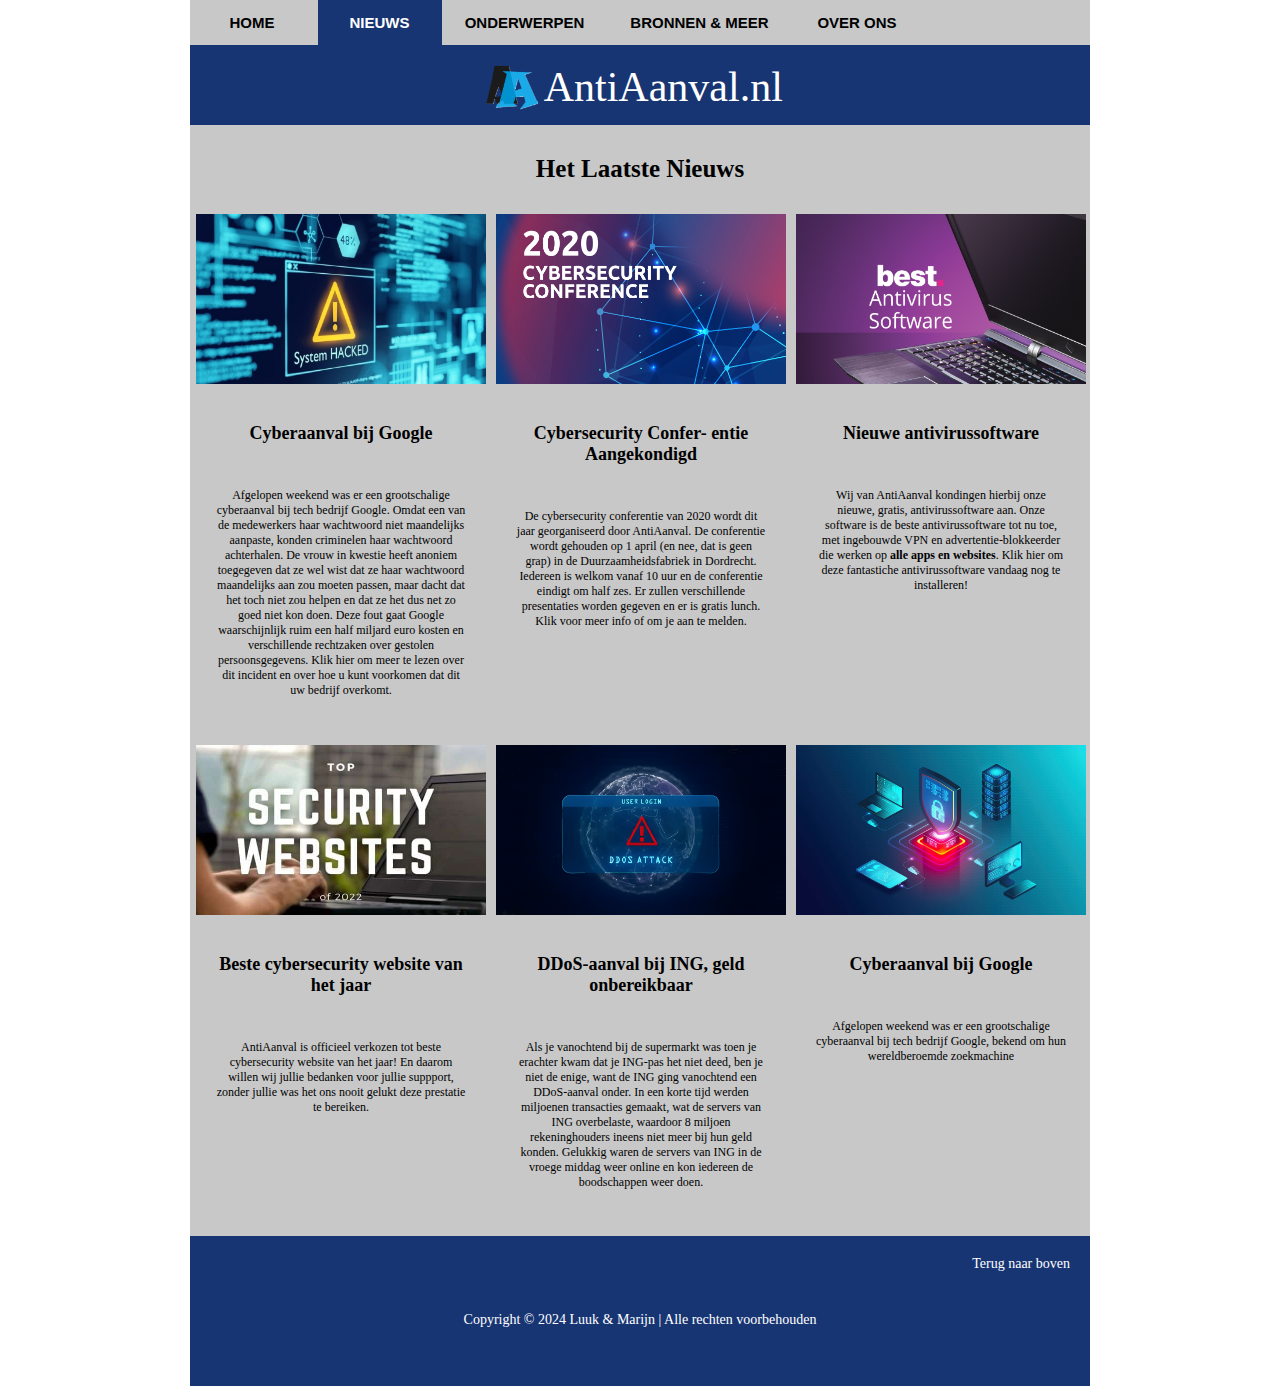
==== ACTUEEL.html @ 82aa46d6 "NIEUWS💀" ====
<!DOCTYPE html>
<html lang="nl">
  <head>
    <link rel="stylesheet" type="text/css" href="style.css">
    <link rel="icon" href="images/LogoWebsiteCirkel.png">
    <title>AntiAanval.nl/nieuws</title>
  </head>
  <body>
    <div id="wrapper">
      
      <div id="topnav">
        <a                href="index.html">HOME</a>
        <a class="active" href="ACTUEEL.html">NIEUWS</a>
        <a                class="OW" href="ONDERWERPEN.html">ONDERWERPEN</a>
        <a                class="BM" href="MEER_INFO.html">BRONNEN & MEER</a>
        <a                href="OVER_ONS.html">OVER ONS</a>
      </div>

      <header>
        <h1>
          <a href="index.html" id="headerText"><img id="headerLogo" src="images/LogoWebsiteNoBorder.png">AntiAanval.nl</a>
        </h1>
      </header>
      
      <article id="nieuws">
        <h2>Het Laatste Nieuws</h2>
      
        <table class="nieuwsItems">
          <tr>


            <td class="nieuws1">
              <a onclick="alert('Ik was te lui om meer onzin uit mijn duim te zuigen dus er is eigenlijk niets om meer over te lezen...');">
                <table>
                  <tr>
                    <td class="NI_img">
                      <img src="images/systemHacked.jpg" alt="system hacked plaatje">
                    </td>
                  </tr>
                  <tr>
                    <td class="NI_header">
                      <p>Cyberaanval bij Google</p>
                    </td>
                  </tr>
                  <tr>
                    <td class="NI_paragraph">
                      <p>Afgelopen weekend was er een grootschalige cyberaanval bij 
                        tech bedrijf Google. Omdat een van de medewerkers haar wachtwoord 
                        niet maandelijks aanpaste, konden criminelen haar wachtwoord achterhalen.
                        De vrouw in kwestie heeft anoniem toegegeven dat ze wel wist dat 
                        ze haar wachtwoord maandelijks aan zou moeten passen, maar dacht dat 
                        het toch niet zou helpen en dat ze het dus net zo goed niet kon doen. 
                        Deze fout gaat Google waarschijnlijk ruim een 
                        half miljard euro kosten en verschillende rechtzaken over gestolen 
                        persoonsgegevens. Klik hier om meer te lezen over dit incident en over hoe u 
                        kunt voorkomen dat dit uw bedrijf overkomt.
                      </p>
                      </td>
                  </tr>
                </table>
              </a>
            </td>

            <td class="nieuws2">
              <a onclick="alert('Ok, ik geef het toe het was een grap... \nDe cybersecurity conferentie bestaat eigenlijk hememaal niet. \nGoede grap toch?\n\nTOCH!?');">
                <table>
                  <tr>
                    <td class="NI_img">
                      <img src="images/CyberEvent.png" alt="Cybersecurity conferentie plaatje">
                    </td>
                  </tr>
                  <tr>
                    <td class="NI_header">
                      <p>Cybersecurity Confer- entie Aangekondigd</p>
                    </td>
                  </tr>
                  <tr>
                    <td class="NI_paragraph">
                      <p>
                        De cybersecurity conferentie van 2020 wordt dit jaar georganiseerd door AntiAanval.
                        De conferentie wordt gehouden op 1 april (en nee, dat is geen grap) in de Duurzaamheidsfabriek 
                        in Dordrecht. Iedereen is welkom vanaf 10 uur en de conferentie eindigt om half zes.
                        Er zullen verschillende presentaties worden gegeven en er is gratis lunch.
                        Klik voor meer info of om je aan te melden.
                      </p>
                      </td>
                  </tr>
                </table>
              </a>
            </td>

            <td class="nieuws3">
              <a onclick="alert('Installeren van antivirussoftware voltooid, \nbezig met het vernietigen van dit apparaat, \nwant geen apparaat betekent geen virussen of advertenties!');">
                <table>
                  <tr>
                    <td class="II_img">
                      <img src="images/Antivirus.jpg" alt="beste antivirussoftware plaatje">
                    </td>
                  </tr>
                  <tr>
                    <td class="II_header">
                      <p>Nieuwe antivirussoftware</p>
                    </td>
                  </tr>
                  <tr>
                    <td class="II_paragraph">
                      <p>
                        Wij van AntiAanval kondingen hierbij onze nieuwe, gratis, antivirussoftware aan.
                        Onze software is de beste antivirussoftware tot nu toe, met ingebouwde VPN en
                        advertentie-blokkeerder die werken op <b>alle apps en websites</b>. Klik hier 
                        om deze fantastiche antivirussoftware vandaag nog te installeren!
                      </p>
                      </td>
                  </tr>
                </table>
              </a>
            </td>
          </tr>
        </table>
  
        <table class="innovatieItems">
          <tr>
            <td class="innovatie1">
              <a onclick="alert('Waarom klikte je op dit nieuwsartikel als er nergens stond dat je dat moest doen?');">
                <table>
                  <tr>
                    <td class="NI_img">
                      <img src="images/Screenshot 2024-01-14 16.52.09.png" alt="Beste security websites plaatje">
                    </td>
                  </tr>
                  <tr>
                    <td class="NI_header">
                      <p>Beste cybersecurity website van het jaar</p>
                    </td>
                  </tr>
                  <tr>
                    <td class="NI_paragraph">
                      <p>AntiAanval is officieel verkozen tot beste cybersecurity website van het jaar!
                        En daarom willen wij jullie bedanken voor jullie suppport, zonder jullie was het
                        ons nooit gelukt deze prestatie te bereiken. 
                      </p>
                    </td>
                  </tr>
                </table>
              </a>
            </td>

            <td class="innovatie2">
              <a onclick="alert('Waarom klikte je op dit nieuwsartikel als er nergens stond dat je dat moest doen?');">
                <table>
                  <tr>
                    <td class="II_img">
                      <img src="images/ddos-aanval.png" alt="DDoS-aanval waarschuwing plaatje">
                    </td>
                  </tr>
                  <tr>
                    <td class="II_header">
                      <p>DDoS-aanval bij ING, geld onbereikbaar</p>
                    </td>
                  </tr>
                  <tr>
                    <td class="II_paragraph">
                      <p>Als je vanochtend bij de supermarkt was toen je erachter kwam dat je ING-pas 
                        het niet deed, ben je niet de enige, want de ING ging vanochtend een DDoS-aanval 
                        onder. In een korte tijd werden miljoenen transacties gemaakt, wat de servers van 
                        ING overbelaste, waardoor 8 miljoen rekeninghouders ineens niet meer bij hun geld konden.
                        Gelukkig waren de servers van ING in de vroege middag weer online en kon iedereen de 
                        boodschappen weer doen. 
                      </p>
                      </td>
                  </tr>
                </table>
              </a>
            </td>

            <td class="innovatie3">
              <a onclick="alert('TEKST6');">
                <table>
                  <tr>
                    <td class="II_img">
                      <img src="images/Cybersecurity-HOME.jpg" alt="placeholder">
                    </td>
                  </tr>
                  <tr>
                    <td class="II_header">
                      <p>Cyberaanval bij Google</p>
                    </td>
                  </tr>
                  <tr>
                    <td class="II_paragraph">
                      <p>Afgelopen weekend was er een grootschalige cyberaanval bij 
                      tech bedrijf Google, bekend om hun wereldberoemde zoekmachine</p>
                    </td>
                  </tr>
                </table>
              </a>
            </td>
            </tr>
        </table>
      
      </article>

      <footer>
        <p class="BTT"><a href="#wrapper">Terug naar boven</a></p>
        <p class="copyright">
          Copyright © 2024 Luuk & Marijn | Alle rechten voorbehouden
        </p>    
      </footer>
    </div>
  </body>
</html>
---- style.css ----
* {
  margin: 0;
  scroll-behavior: smooth;
}

a:hover {
  cursor: pointer;
}

body{
  font-family: Verdana;
  font-size:14px;
}

header{
  background-color:#183573;
  width:900px;
  height: 80px;
}

header a{
  padding:18px 5px 5px 5px;
  color:#ffffff;
  font-size:42px;
  font-family: Impact;
  font-weight:normal;
  text-decoration:none;
  text-align: left;
  display: block;
}

#headerLogo{
  height: 45px; 
  display: block; 
  float: left;
  margin: 2px 5px 0px 290px;
}


#wrapper{
  width:900px;
  margin:auto;
  background-color:#c8c8c8;;
  ;
}

#bigimage img{
  width:900px;
}

#bigimage p{
  color:#00c9fd;
  background-color:#ffffff;
  font-size:12px;
}

nav{
  background-color: #C8C8C8;
  ;
  width:900px;
}

article{
  background-color:#C8C8C8;
  width:900px;
}

footer{
  background-color:#183573;
  width:900px;
  height:150px;
}

footer p{
  color:white;
}

nav a{
  font-family:Verdana, Geneva, Tahoma, sans-serif;
  font-size:18px;
  font-weight:bold;
  color:black;
  text-decoration:none;
  display: inline-block;
  text-align:center;
  width:160px;
  height:40px;
  line-height:40px;
}

nav a.wide {
  width: 275px;
}

nav a:hover{
  background-color:white;
  font-size:18px;
}

img{
  display:block;
}

p{
  padding:20px;
}

article h1, article h2, article h3{
  padding:10px;
  font-family:Verdana;
  font-size:25px;
  text-align:center;
}

article{
  margin:20px 0px;
}

article img{
  float:right;
  margin:20px;
}

p a, ul a{
  text-decoration:none;
  color:black;
}

p a:hover, ul a:hover{
  text-decoration: underline;
}

#topnav {
  overflow: hidden;
  background-color: #c8c8c8;
}

#topnav a.BM{
  width: 160px;
}

#topnav a.OW{
  width:135px;
}

#topnav a {
  color: black;
  padding: 10px 12px;
  font-size: 15px;
  font-family:Verdana, Geneva, Tahoma, sans-serif;
  font-weight:bold;
  color:black;
  text-decoration:none;
  display: inline-block;
  text-align:center;
  width:100px;
  height:25px;
  line-height:25px;
}

#topnav a:hover{
  background-color:white;
}

#topnav a.active {
  background-color: #183573;
  color: white;
}

#topnav input[type=text] {
  float: right;
  padding: 6px;
  border: none;
  margin-top: 8px;
  margin-right: 16px;
  font-size: 13px;
  text-align: center;
}

table.team {
  width: 900px;
}

td.bigName {
  text-align: center;
  font-size: 24px;
  font-weight: bold;
}

td.nameDescr {
  text-align: center;
  font-size: 18px;
}
 
td.pfp img {
  width: 230px;
  margin: 5px 85px;
}

a.linkInParagraph{
  color: blue;
}

p.BTT {
  text-align: right;
}

p.BTT a{
  color: white;
}

table.media tr td a img {
  height: 40px;
}

table.media {
margin: 5px 320px;
}

table.nieuwsItems, table.innovatieItems {
  width: 900px;
}

td.NI_header, td.II_header {
  text-align: center;
  font-size: 18px;
  font-weight: bold;
}

td.NI_paragraph, td.II_paragraph {
  text-align: center;
  font-size: 12px;
}
 
td.NI_img img, td.II_img img {
  width: 290px;
  height: 170px;
  margin: 15px 0px;
}

td.nieuws1, td.innovatie1, 
td.nieuws2, td.innovatie2, 
td.nieuws3, td.innovatie3 {
  width: 300px;
} 

#smallPrint{
  font-size: 9px;
  width: 550px;
}

p.copyright{
  text-align: center;
  color: white;
}

ul.disced {
  list-style-type: disc;
}

ul.disced > li {
  text-indent: 5px;
}

h4 {
  text-align:left;
  margin-left: 20px;
}

#training img {
  width:100%;
  height:100%;
  border:5px;
  border-radius:25px;
  border-style:outset;
  border-color:#00c9fd;
}

#update img {
  width:55%;
  height:55%;
  border: 5px;
  border-radius:50%;
  border-style:outset;
  border-color:#ffae00;
}

#endpoint img {
  width:100%;
  height:100%;
  border:5px;
  border-radius:20px;
  border-style:none;
}

#firewall img {
  width:35%;
  height:35%;
  border:3px;
  border-radius:15px;
  border-style:outset;
  border-color:#ffae00;
}

#accesscontroll img {
  width:27%;
  height:27%;
  float:inline-start;
  border:5px;
  border-radius:10px;
  margin-left:20px;
  margin-bottom:5px;
}

#account img {
  width:100%;
  height:100%;
  border-radius:12px;
}

a.bron{
  color: blue; 
}

a.bron:visited{
  color: purple; 
}

table.nieuwsItems td, 
table.innovatieItems td{
  vertical-align: top;
}

#previmg img {
  width:35%;
  height:35%;
}
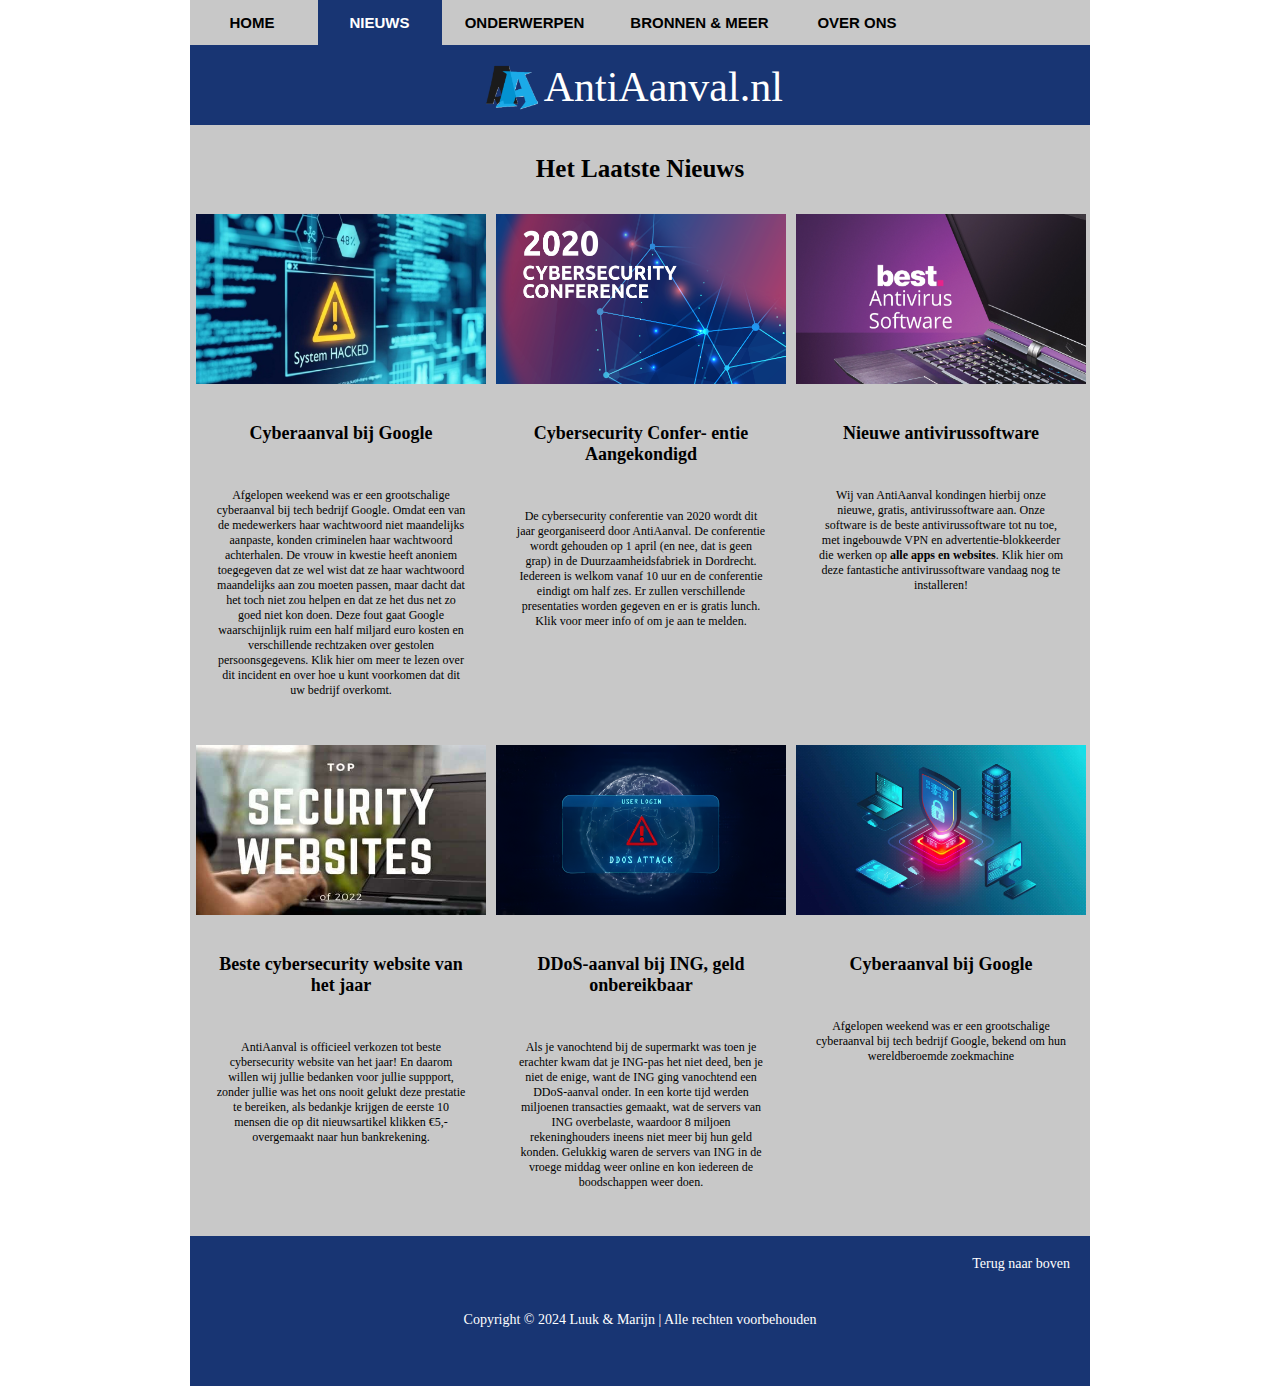
==== commit 252ab46e: "." ====
--- a/ACTUEEL.html
+++ b/ACTUEEL.html
@@ -121,7 +121,7 @@
         <table class="innovatieItems">
           <tr>
             <td class="innovatie1">
-              <a onclick="alert('Waarom klikte je op dit nieuwsartikel als er nergens stond dat je dat moest doen?');">
+              <a onclick="alert('Dacht je nou echt dat je bij de eerste 10 mensen zou zitten? \nNou niet dus...');">
                 <table>
                   <tr>
                     <td class="NI_img">
@@ -137,7 +137,8 @@
                     <td class="NI_paragraph">
                       <p>AntiAanval is officieel verkozen tot beste cybersecurity website van het jaar!
                         En daarom willen wij jullie bedanken voor jullie suppport, zonder jullie was het
-                        ons nooit gelukt deze prestatie te bereiken. 
+                        ons nooit gelukt deze prestatie te bereiken, als bedankje krijgen de eerste 
+                        10 mensen die op dit nieuwsartikel klikken €5,- overgemaakt naar hun bankrekening.
                       </p>
                     </td>
                   </tr>
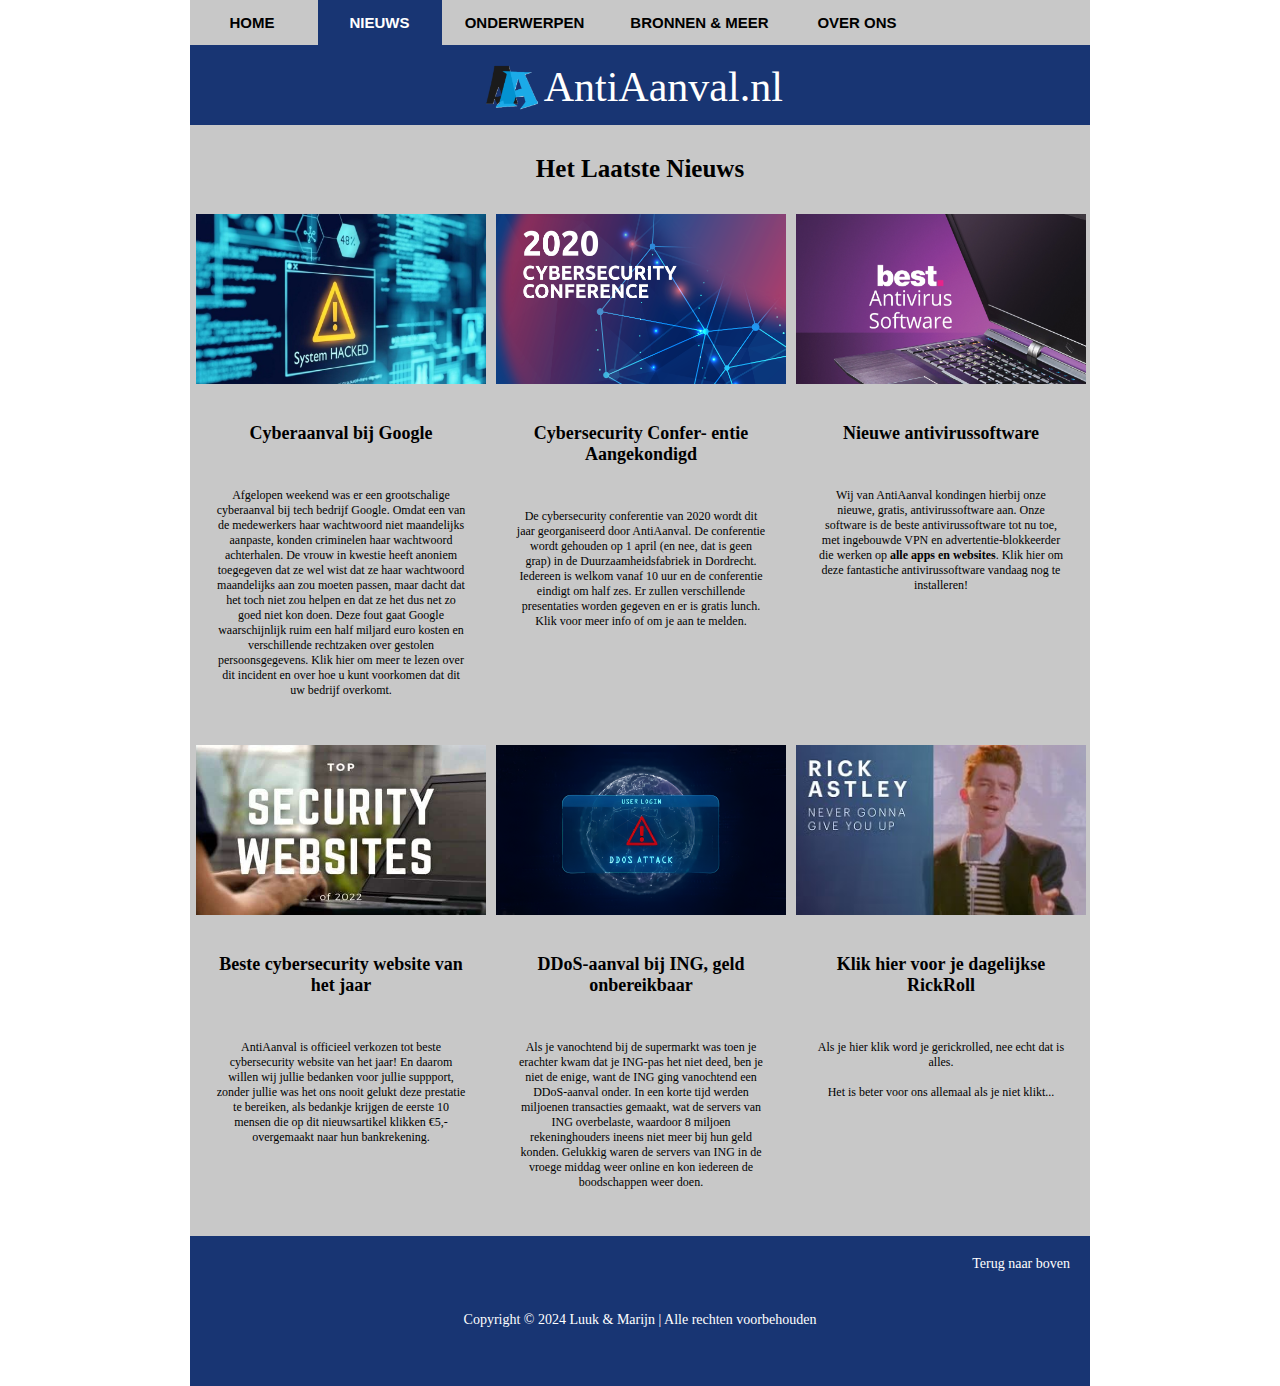
==== commit 7c859f75: "NGGYU" ====
--- a/ACTUEEL.html
+++ b/ACTUEEL.html
@@ -175,22 +175,23 @@
             </td>
 
             <td class="innovatie3">
-              <a onclick="alert('TEKST6');">
+              <a onclick="alert('Waarom doe je jezelf dit aan? \n\nIk weet het al, je was gewoon nieuwsgierig.');" 
+              target="_blank" href="https://www.youtube.com/watch?v=dQw4w9WgXcQ" class="NGGYU">
                 <table>
                   <tr>
                     <td class="II_img">
-                      <img src="images/Cybersecurity-HOME.jpg" alt="placeholder">
+                      <img src="images/NGGYU.jpg" alt="Never Gonna Give You Up Thumbnail">
                     </td>
                   </tr>
                   <tr>
                     <td class="II_header">
-                      <p>Cyberaanval bij Google</p>
+                      <p>Klik hier voor je dagelijkse RickRoll</p>
                     </td>
                   </tr>
                   <tr>
                     <td class="II_paragraph">
-                      <p>Afgelopen weekend was er een grootschalige cyberaanval bij 
-                      tech bedrijf Google, bekend om hun wereldberoemde zoekmachine</p>
+                      <p>Als je hier klik word je gerickrolled, nee echt dat is alles.<br><br>
+                        Het is beter voor ons allemaal als je niet klikt...</p>
                     </td>
                   </tr>
                 </table>
--- a/style.css
+++ b/style.css
@@ -335,3 +335,8 @@
   width:35%;
   height:35%;
 }
+
+a.NGGYU{
+  color: black;
+  text-decoration: none;
+}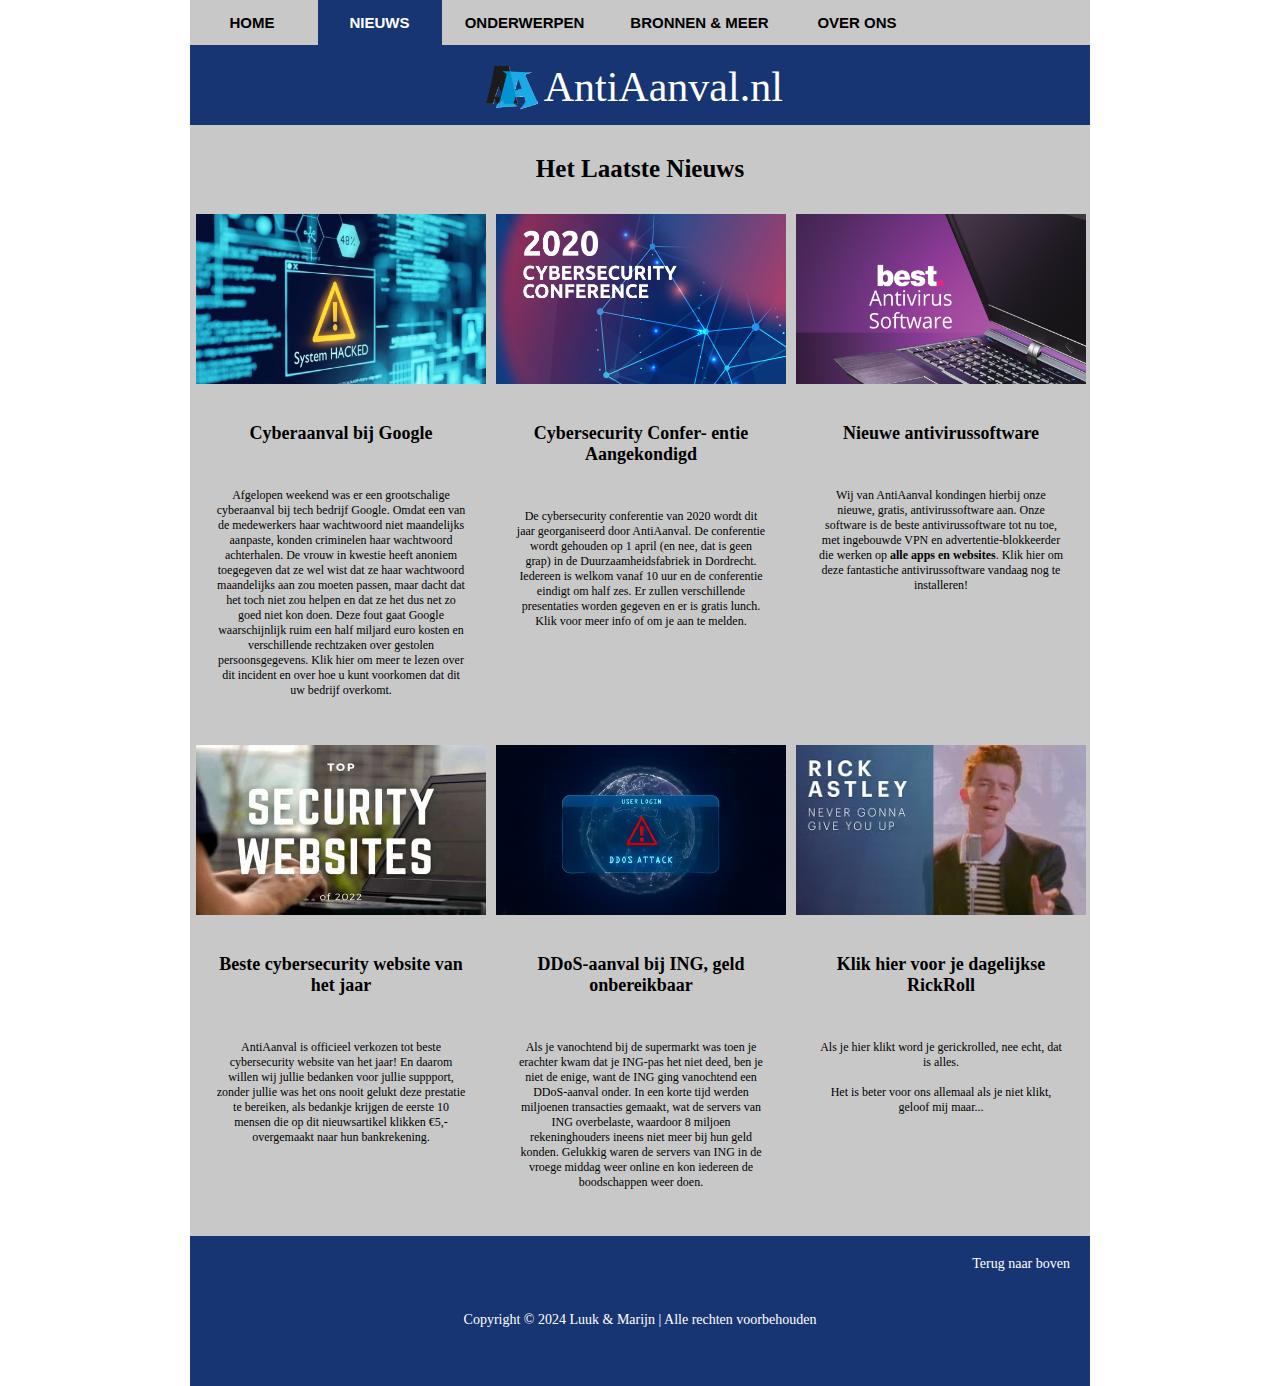
==== commit 5c296c38: "meer NGGYU" ====
--- a/ACTUEEL.html
+++ b/ACTUEEL.html
@@ -190,8 +190,8 @@
                   </tr>
                   <tr>
                     <td class="II_paragraph">
-                      <p>Als je hier klik word je gerickrolled, nee echt dat is alles.<br><br>
-                        Het is beter voor ons allemaal als je niet klikt...</p>
+                      <p>Als je hier klikt word je gerickrolled, nee echt, dat is alles.<br><br>
+                        Het is beter voor ons allemaal als je niet klikt, geloof mij maar...</p>
                     </td>
                   </tr>
                 </table>
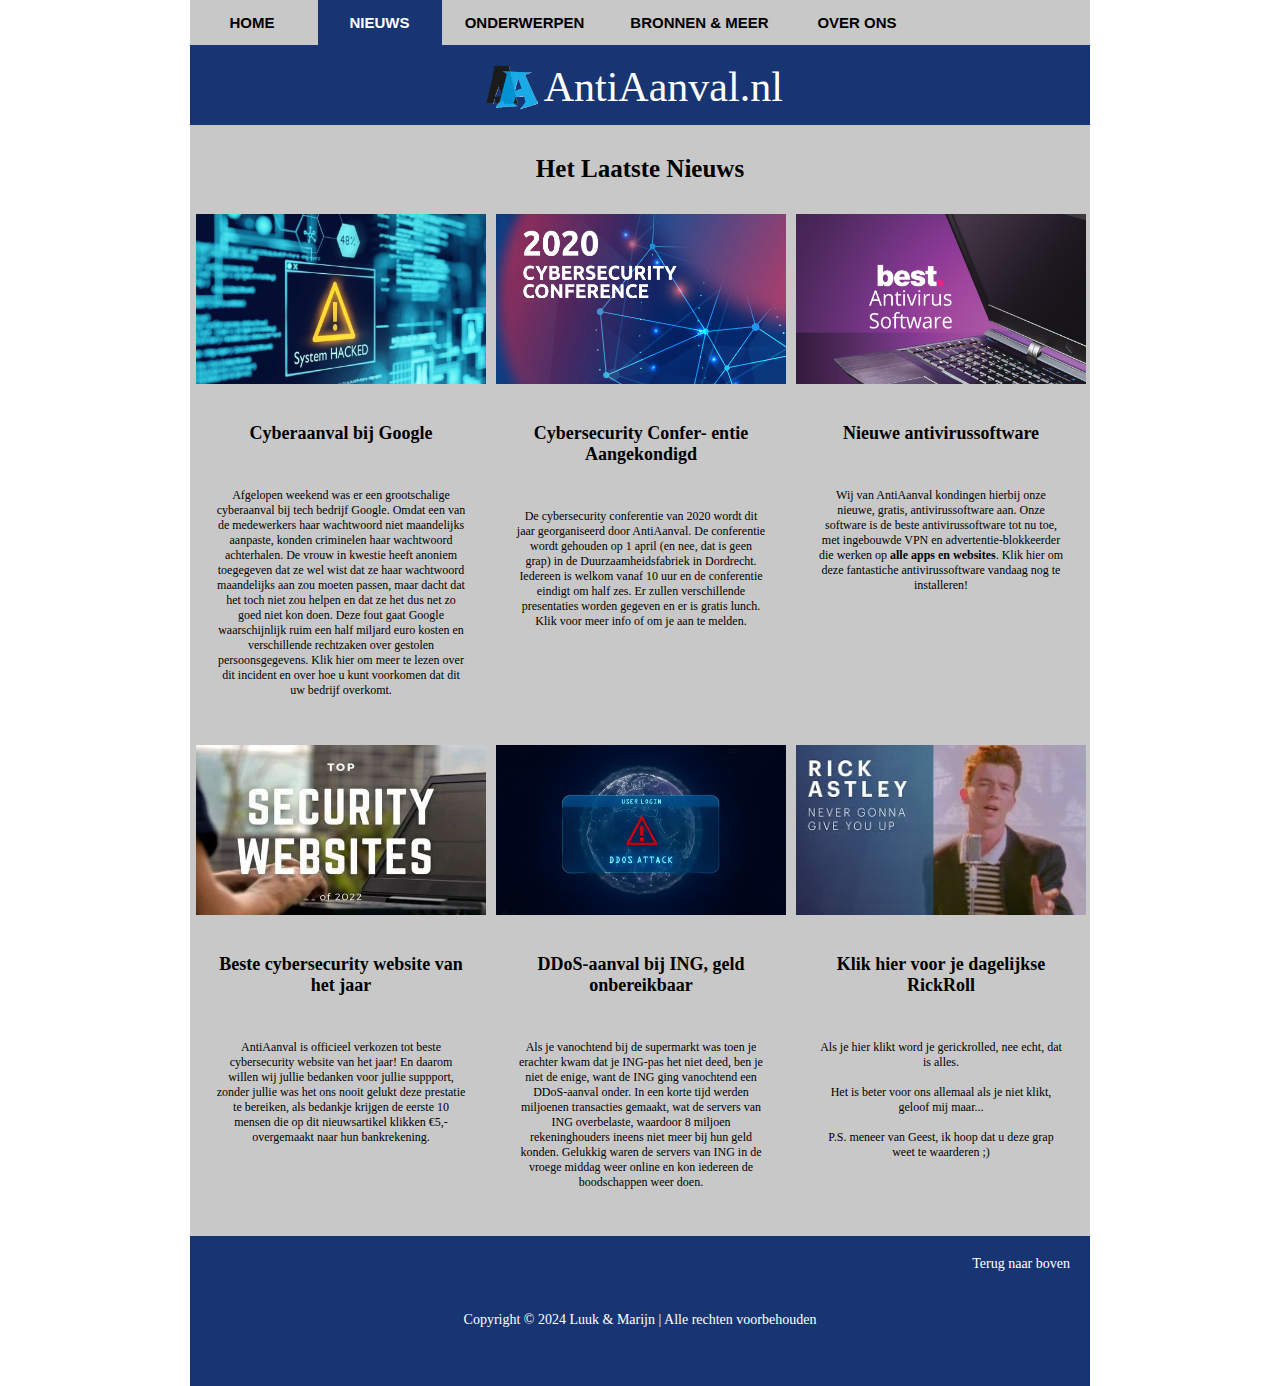
==== commit 920e7305: "Meer NGGYU" ====
--- a/ACTUEEL.html
+++ b/ACTUEEL.html
@@ -175,7 +175,7 @@
             </td>
 
             <td class="innovatie3">
-              <a onclick="alert('Waarom doe je jezelf dit aan? \n\nIk weet het al, je was gewoon nieuwsgierig.');" 
+              <a onclick="alert('Waarom doe je jezelf dit aan? \n\nIk weet het al, je was gewoon nieuwsgierig. \n\nP.S. Soms werkt dit de eerste keer niet, probeer het dan nog een keer.');" 
               target="_blank" href="https://www.youtube.com/watch?v=dQw4w9WgXcQ" class="NGGYU">
                 <table>
                   <tr>
@@ -191,7 +191,9 @@
                   <tr>
                     <td class="II_paragraph">
                       <p>Als je hier klikt word je gerickrolled, nee echt, dat is alles.<br><br>
-                        Het is beter voor ons allemaal als je niet klikt, geloof mij maar...</p>
+                        Het is beter voor ons allemaal als je niet klikt, geloof mij maar...<br><br>
+                        P.S. meneer van Geest, ik hoop dat u deze grap weet te waarderen ;)
+                      </p>
                     </td>
                   </tr>
                 </table>
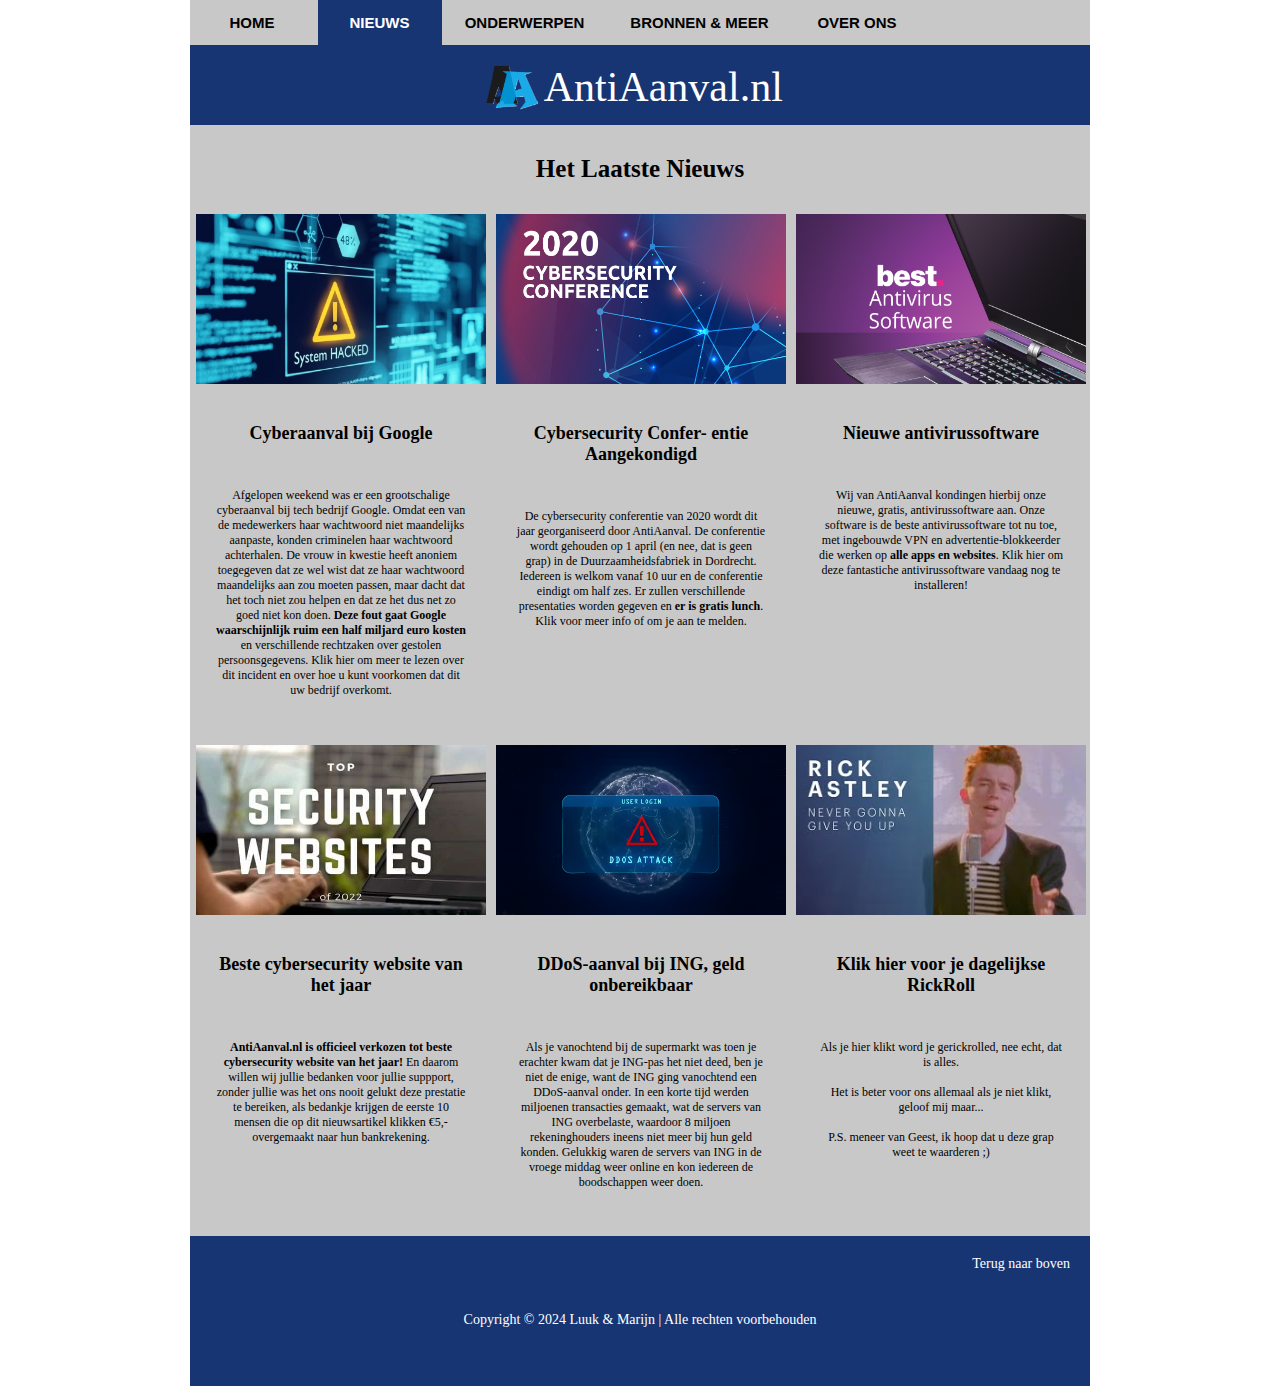
==== commit a868dec8: "gavalidderd" ====
--- a/ACTUEEL.html
+++ b/ACTUEEL.html
@@ -18,7 +18,7 @@
 
       <header>
         <h1>
-          <a href="index.html" id="headerText"><img id="headerLogo" src="images/LogoWebsiteNoBorder.png">AntiAanval.nl</a>
+          <a href="index.html" id="headerText"><img id="headerLogo" src="images/LogoWebsiteNoBorder.png" alt="Logo">AntiAanval.nl</a>
         </h1>
       </header>
       
@@ -50,8 +50,8 @@
                         De vrouw in kwestie heeft anoniem toegegeven dat ze wel wist dat 
                         ze haar wachtwoord maandelijks aan zou moeten passen, maar dacht dat 
                         het toch niet zou helpen en dat ze het dus net zo goed niet kon doen. 
-                        Deze fout gaat Google waarschijnlijk ruim een 
-                        half miljard euro kosten en verschillende rechtzaken over gestolen 
+                        <b>Deze fout gaat Google waarschijnlijk ruim een 
+                        half miljard euro kosten</b> en verschillende rechtzaken over gestolen 
                         persoonsgegevens. Klik hier om meer te lezen over dit incident en over hoe u 
                         kunt voorkomen dat dit uw bedrijf overkomt.
                       </p>
@@ -80,7 +80,7 @@
                         De cybersecurity conferentie van 2020 wordt dit jaar georganiseerd door AntiAanval.
                         De conferentie wordt gehouden op 1 april (en nee, dat is geen grap) in de Duurzaamheidsfabriek 
                         in Dordrecht. Iedereen is welkom vanaf 10 uur en de conferentie eindigt om half zes.
-                        Er zullen verschillende presentaties worden gegeven en er is gratis lunch.
+                        Er zullen verschillende presentaties worden gegeven en <b>er is gratis lunch</b>.
                         Klik voor meer info of om je aan te melden.
                       </p>
                       </td>
@@ -125,7 +125,7 @@
                 <table>
                   <tr>
                     <td class="NI_img">
-                      <img src="images/Screenshot 2024-01-14 16.52.09.png" alt="Beste security websites plaatje">
+                      <img src="images/WebsiteVanHetJaar.png" alt="Beste security websites plaatje">
                     </td>
                   </tr>
                   <tr>
@@ -135,7 +135,7 @@
                   </tr>
                   <tr>
                     <td class="NI_paragraph">
-                      <p>AntiAanval is officieel verkozen tot beste cybersecurity website van het jaar!
+                      <p><b>AntiAanval.nl is officieel verkozen tot beste cybersecurity website van het jaar!</b>
                         En daarom willen wij jullie bedanken voor jullie suppport, zonder jullie was het
                         ons nooit gelukt deze prestatie te bereiken, als bedankje krijgen de eerste 
                         10 mensen die op dit nieuwsartikel klikken €5,- overgemaakt naar hun bankrekening.
@@ -175,8 +175,8 @@
             </td>
 
             <td class="innovatie3">
-              <a onclick="alert('Waarom doe je jezelf dit aan? \n\nIk weet het al, je was gewoon nieuwsgierig. \n\nP.S. Soms werkt dit de eerste keer niet, probeer het dan nog een keer.');" 
-              target="_blank" href="https://www.youtube.com/watch?v=dQw4w9WgXcQ" class="NGGYU">
+              <a onclick="alert('Waarom doe je dit jezelf aan? \n\nIk weet het al, je was gewoon nieuwsgierig. \n\nP.S. Dit werkt aleen als popups blokkeren uit staat.');" 
+              target="_blank" href="https://www.youtube.com/watch?v=hvL1339luv0" class="NGGYU">
                 <table>
                   <tr>
                     <td class="II_img">
--- a/style.css
+++ b/style.css
@@ -339,4 +339,13 @@
 a.NGGYU{
   color: black;
   text-decoration: none;
+}
+
+hr.rounded {
+  border-top:8px solid;
+  color:#ffae00;
+  border-radius:5px;
+  width:800px;
+  float:center;
+  margin-left:50px;
 }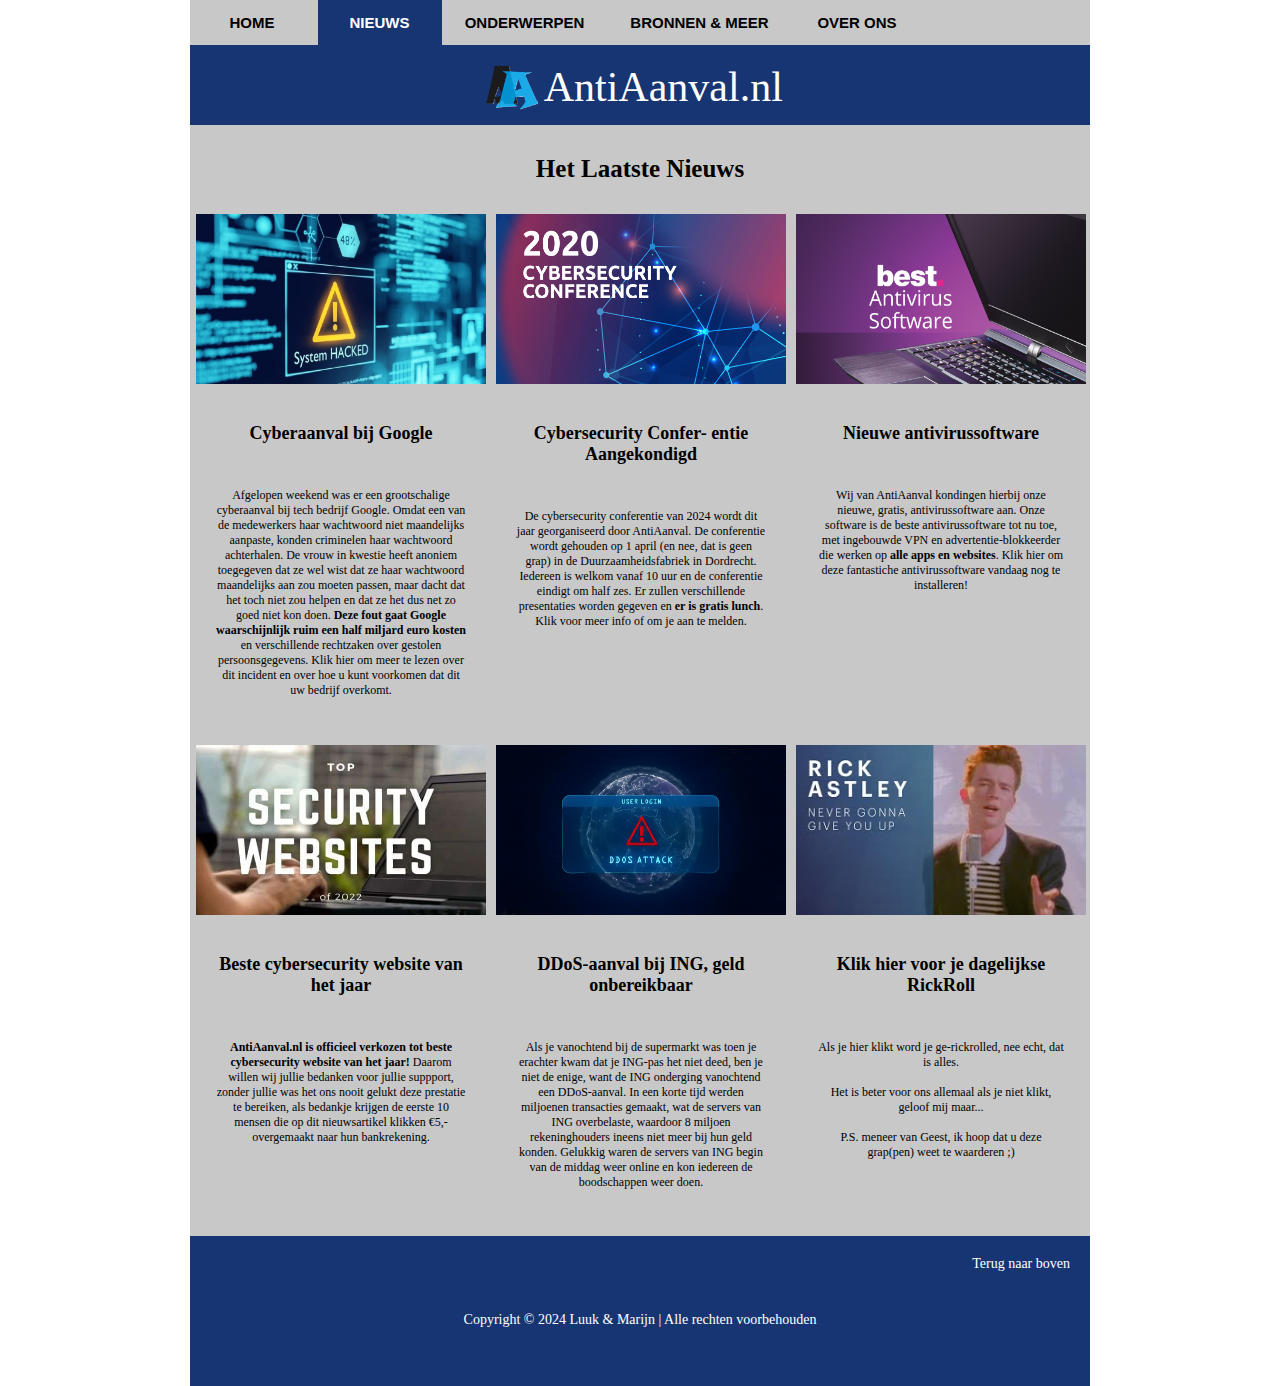
==== commit 8f685aa5: "2 Spel-/zinsconstructiefouten bij onderwerpen gecorrigeerd!" ====
--- a/ACTUEEL.html
+++ b/ACTUEEL.html
@@ -77,7 +77,7 @@
                   <tr>
                     <td class="NI_paragraph">
                       <p>
-                        De cybersecurity conferentie van 2020 wordt dit jaar georganiseerd door AntiAanval.
+                        De cybersecurity conferentie van 2024 wordt dit jaar georganiseerd door AntiAanval.
                         De conferentie wordt gehouden op 1 april (en nee, dat is geen grap) in de Duurzaamheidsfabriek 
                         in Dordrecht. Iedereen is welkom vanaf 10 uur en de conferentie eindigt om half zes.
                         Er zullen verschillende presentaties worden gegeven en <b>er is gratis lunch</b>.
@@ -136,7 +136,7 @@
                   <tr>
                     <td class="NI_paragraph">
                       <p><b>AntiAanval.nl is officieel verkozen tot beste cybersecurity website van het jaar!</b>
-                        En daarom willen wij jullie bedanken voor jullie suppport, zonder jullie was het
+                        Daarom willen wij jullie bedanken voor jullie suppport, zonder jullie was het
                         ons nooit gelukt deze prestatie te bereiken, als bedankje krijgen de eerste 
                         10 mensen die op dit nieuwsartikel klikken €5,- overgemaakt naar hun bankrekening.
                       </p>
@@ -162,10 +162,10 @@
                   <tr>
                     <td class="II_paragraph">
                       <p>Als je vanochtend bij de supermarkt was toen je erachter kwam dat je ING-pas 
-                        het niet deed, ben je niet de enige, want de ING ging vanochtend een DDoS-aanval 
-                        onder. In een korte tijd werden miljoenen transacties gemaakt, wat de servers van 
+                        het niet deed, ben je niet de enige, want de ING onderging vanochtend een DDoS-aanval.
+                        In een korte tijd werden miljoenen transacties gemaakt, wat de servers van 
                         ING overbelaste, waardoor 8 miljoen rekeninghouders ineens niet meer bij hun geld konden.
-                        Gelukkig waren de servers van ING in de vroege middag weer online en kon iedereen de 
+                        Gelukkig waren de servers van ING begin van de middag weer online en kon iedereen de 
                         boodschappen weer doen. 
                       </p>
                       </td>
@@ -190,9 +190,9 @@
                   </tr>
                   <tr>
                     <td class="II_paragraph">
-                      <p>Als je hier klikt word je gerickrolled, nee echt, dat is alles.<br><br>
+                      <p>Als je hier klikt word je ge-rickrolled, nee echt, dat is alles.<br><br>
                         Het is beter voor ons allemaal als je niet klikt, geloof mij maar...<br><br>
-                        P.S. meneer van Geest, ik hoop dat u deze grap weet te waarderen ;)
+                        P.S. meneer van Geest, ik hoop dat u deze grap(pen) weet te waarderen ;)
                       </p>
                     </td>
                   </tr>
--- a/style.css
+++ b/style.css
@@ -346,6 +346,6 @@
   color:#ffae00;
   border-radius:5px;
   width:800px;
-  float:center;
   margin-left:50px;
+  outline-style:outset;
 }